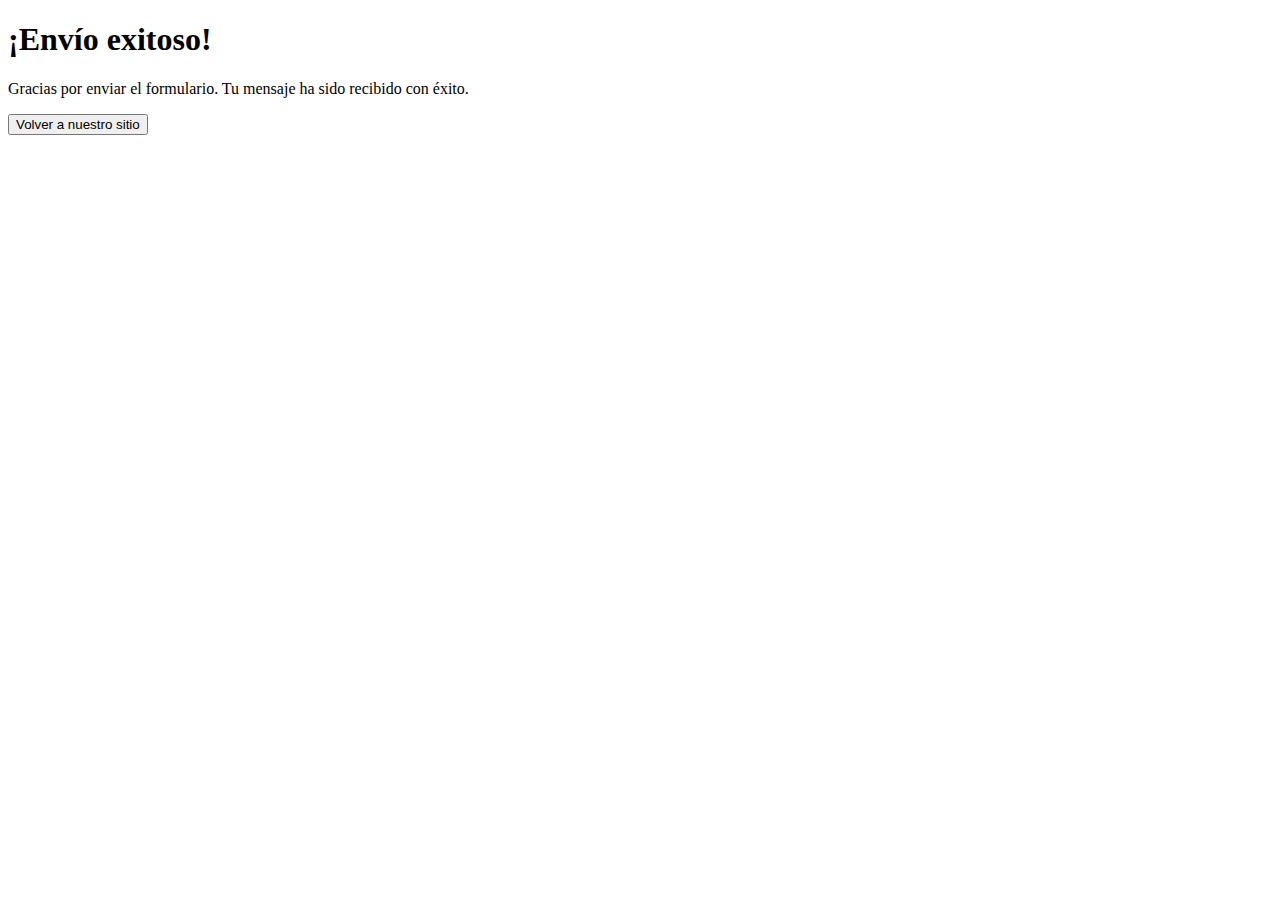
==== mi-mensaje-de-exito.html @ 8c51b2cd "add form message personalice" ====
<!DOCTYPE html>
<html lang="es">
<head>
  <meta charset="UTF-8">
  <meta name="viewport" content="width=device-width, initial-scale=1.0">
  <title>Muchas Gracias!</title>
</head>
<body>
  <h1>¡Envío exitoso!</h1>
  <p>Gracias por enviar el formulario. Tu mensaje ha sido recibido con éxito.</p>

  <form action="index.html">
    <button type="button">Volver a nuestro sitio

    </button>
  </form>
</body>
</html>
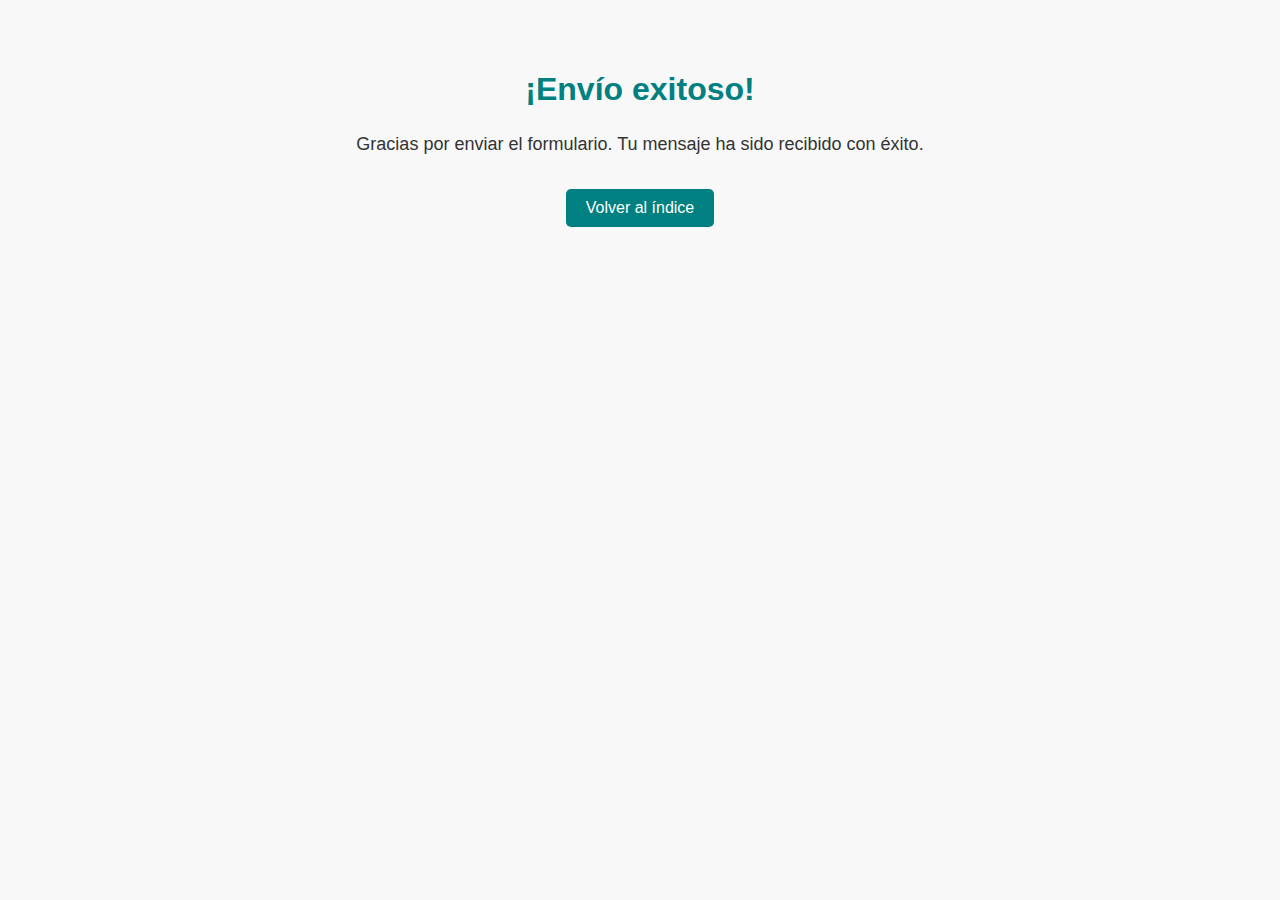
==== commit 8b131c6e: "add css for mensaje de exito" ====
--- a/mi-mensaje-de-exito.html
+++ b/mi-mensaje-de-exito.html
@@ -4,15 +4,12 @@
   <meta charset="UTF-8">
   <meta name="viewport" content="width=device-width, initial-scale=1.0">
   <title>Muchas Gracias!</title>
+  <link rel="stylesheet" href="/styles.css">
 </head>
 <body>
   <h1>¡Envío exitoso!</h1>
   <p>Gracias por enviar el formulario. Tu mensaje ha sido recibido con éxito.</p>
 
-  <form action="index.html">
-    <button type="button">Volver a nuestro sitio
-
-    </button>
-  </form>
+  <a href="index.html">Volver al índice</a>
 </body>
 </html>
--- a/styles.css
+++ b/styles.css
@@ -0,0 +1,34 @@
+body {
+    font-family: 'Helvetica', sans-serif;
+    background-color: #f8f8f8;
+    color: #333;
+    text-align: center;
+    margin: 0;
+    padding: 50px;
+  }
+  
+  h1 {
+    color: #008080; /* Color verde azulado oscuro */
+  }
+  
+  p {
+    font-size: 18px;
+    line-height: 1.6;
+    margin-bottom: 30px;
+  }
+  
+  a {
+    display: inline-block;
+    padding: 10px 20px;
+    background-color: #008080;
+    color: #fff;
+    text-decoration: none;
+    font-size: 16px;
+    border-radius: 5px;
+    transition: background-color 0.3s ease;
+  }
+  
+  a:hover {
+    background-color: #006666; /* Color más oscuro al pasar el ratón */
+  }
+  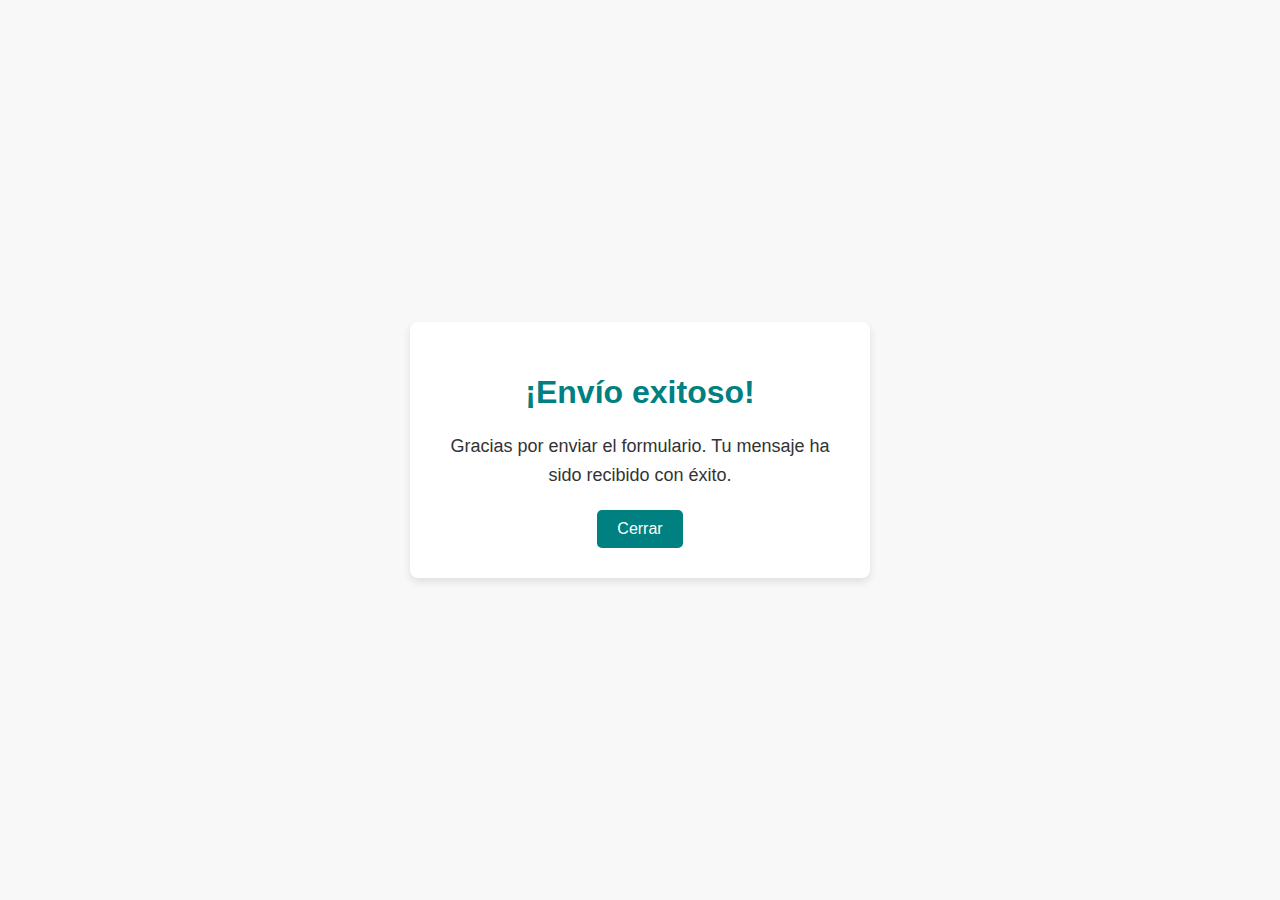
==== commit 9e8a1175: "add more style" ====
--- a/mi-mensaje-de-exito.html
+++ b/mi-mensaje-de-exito.html
@@ -7,9 +7,11 @@
   <link rel="stylesheet" href="/styles.css">
 </head>
 <body>
+  <div class="card">
   <h1>¡Envío exitoso!</h1>
   <p>Gracias por enviar el formulario. Tu mensaje ha sido recibido con éxito.</p>
 
-  <a href="index.html">Volver al índice</a>
+  <a href="index.html" class="close-btn">Cerrar</a>
+  </div>
 </body>
 </html>
--- a/styles.css
+++ b/styles.css
@@ -4,7 +4,19 @@
     color: #333;
     text-align: center;
     margin: 0;
-    padding: 50px;
+    display: flex;
+    align-items: center;
+    justify-content: center;
+    height: 100vh;
+  }
+  
+  .card {
+    background-color: #fff;
+    box-shadow: 0 4px 8px rgba(0, 0, 0, 0.1);
+    border-radius: 8px;
+    padding: 30px;
+    max-width: 400px;
+    width: 100%;
   }
   
   h1 {
@@ -14,10 +26,10 @@
   p {
     font-size: 18px;
     line-height: 1.6;
-    margin-bottom: 30px;
+    margin-bottom: 20px;
   }
   
-  a {
+  .close-btn {
     display: inline-block;
     padding: 10px 20px;
     background-color: #008080;
@@ -25,10 +37,11 @@
     text-decoration: none;
     font-size: 16px;
     border-radius: 5px;
+    cursor: pointer;
     transition: background-color 0.3s ease;
   }
   
-  a:hover {
+  .close-btn:hover {
     background-color: #006666; /* Color más oscuro al pasar el ratón */
   }
   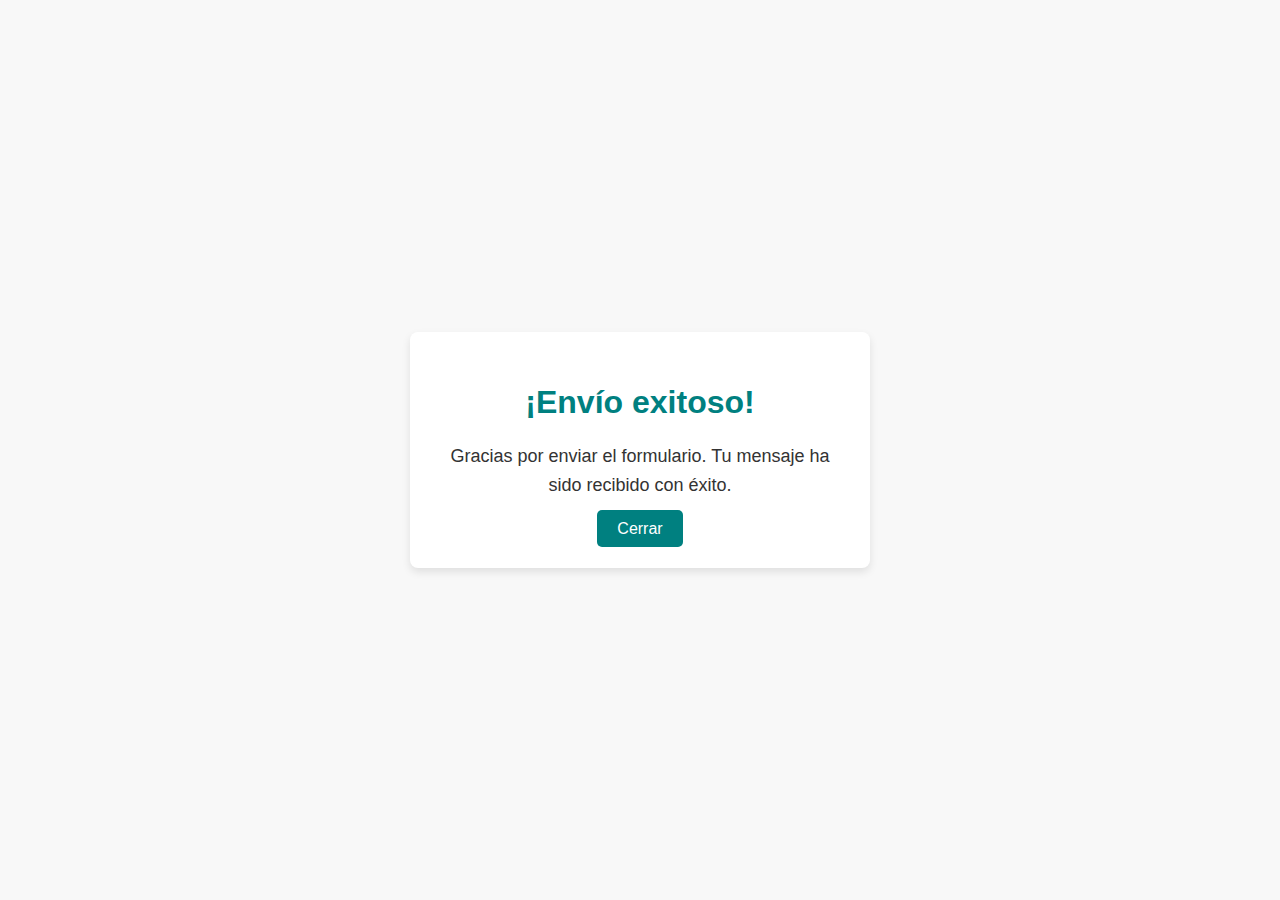
==== commit 67702c8e: "style2." ====
--- a/mi-mensaje-de-exito.html
+++ b/mi-mensaje-de-exito.html
@@ -11,7 +11,7 @@
   <h1>¡Envío exitoso!</h1>
   <p>Gracias por enviar el formulario. Tu mensaje ha sido recibido con éxito.</p>
 
-  <a href="index.html" class="close-btn">Cerrar</a>
+  <a  class="close-btn">Cerrar</a>
   </div>
 </body>
 </html>
--- a/styles.css
+++ b/styles.css
@@ -30,7 +30,6 @@
   }
   
   .close-btn {
-    display: inline-block;
     padding: 10px 20px;
     background-color: #008080;
     color: #fff;
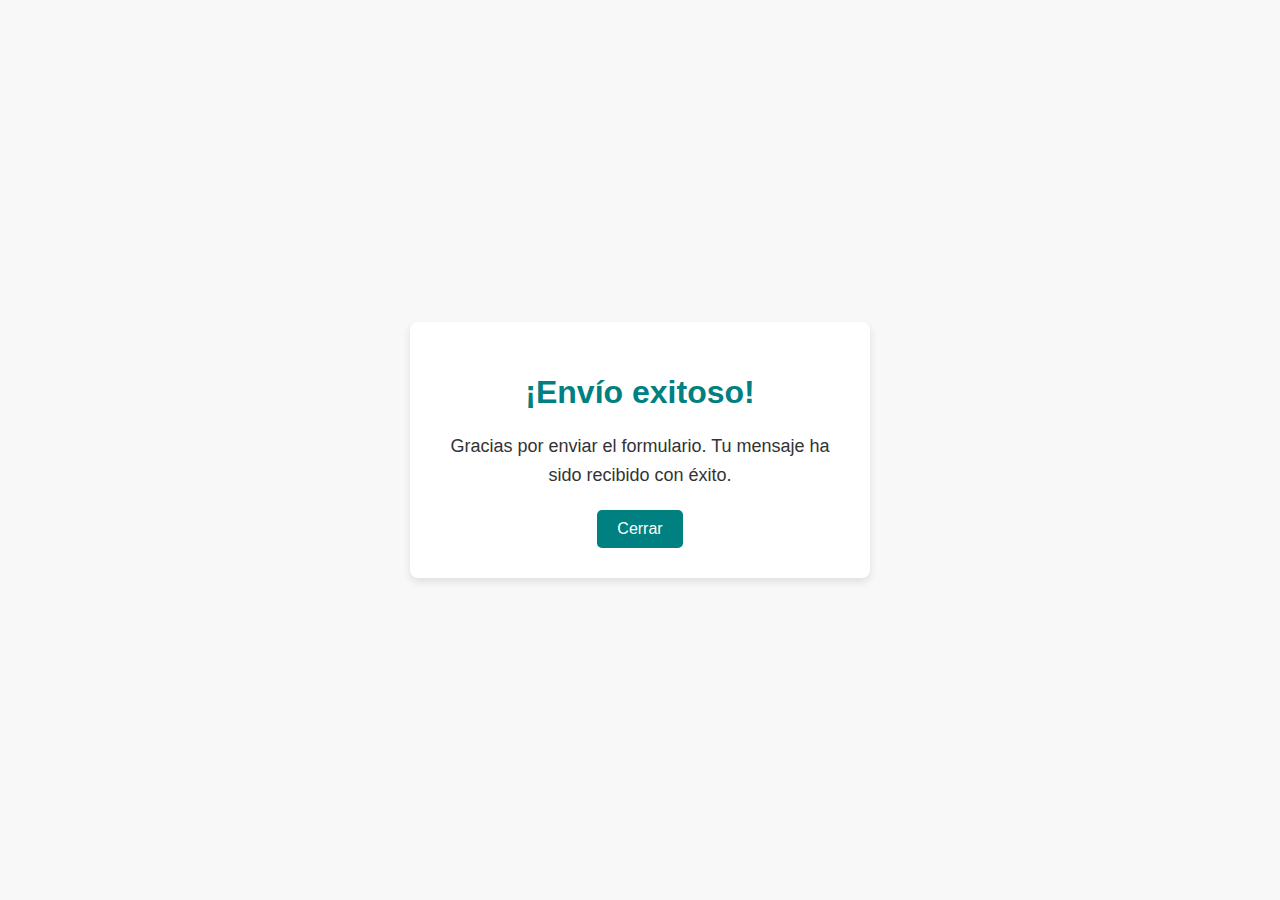
==== commit 12c39f5b: "s" ====
--- a/mi-mensaje-de-exito.html
+++ b/mi-mensaje-de-exito.html
@@ -11,7 +11,7 @@
   <h1>¡Envío exitoso!</h1>
   <p>Gracias por enviar el formulario. Tu mensaje ha sido recibido con éxito.</p>
 
-  <a  class="close-btn">Cerrar</a>
+  <a href="index.html" class="close-btn">Cerrar</a>
   </div>
 </body>
 </html>
--- a/styles.css
+++ b/styles.css
@@ -30,6 +30,7 @@
   }
   
   .close-btn {
+    display: inline-block;
     padding: 10px 20px;
     background-color: #008080;
     color: #fff;
